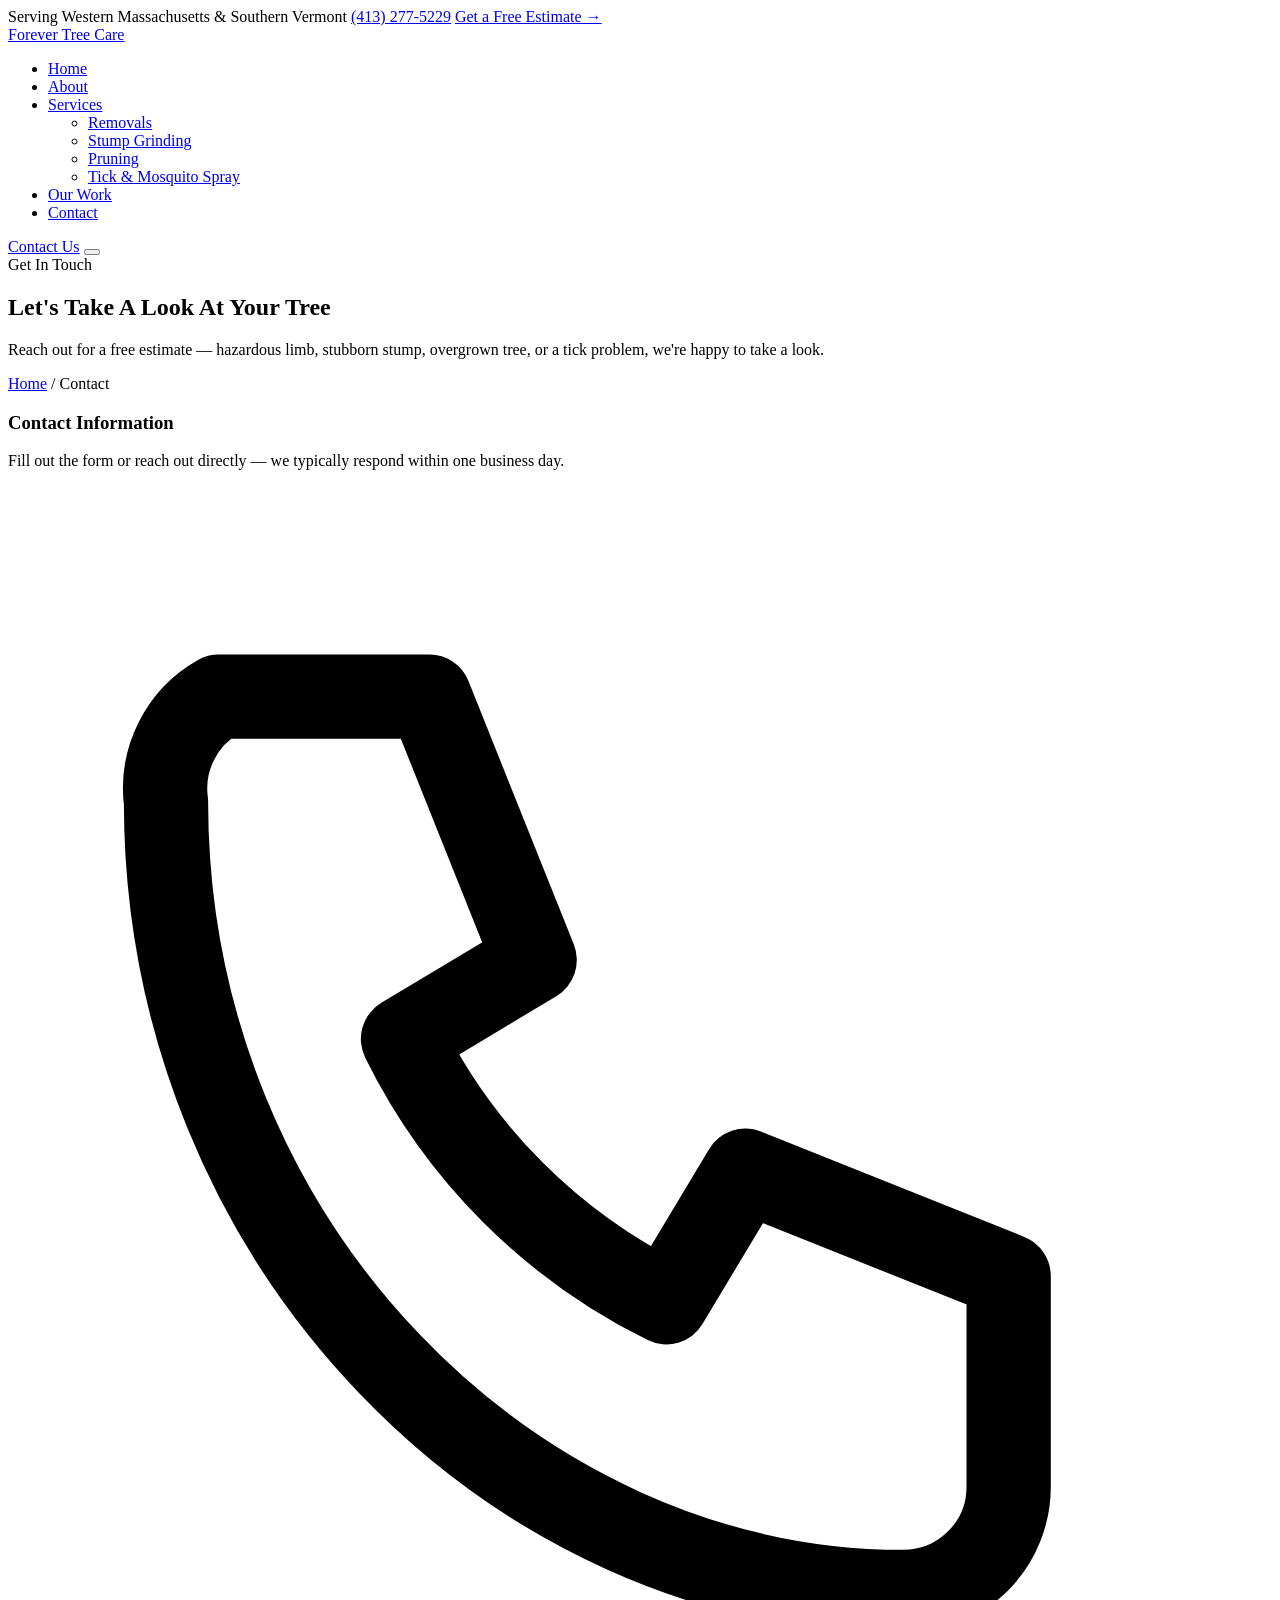
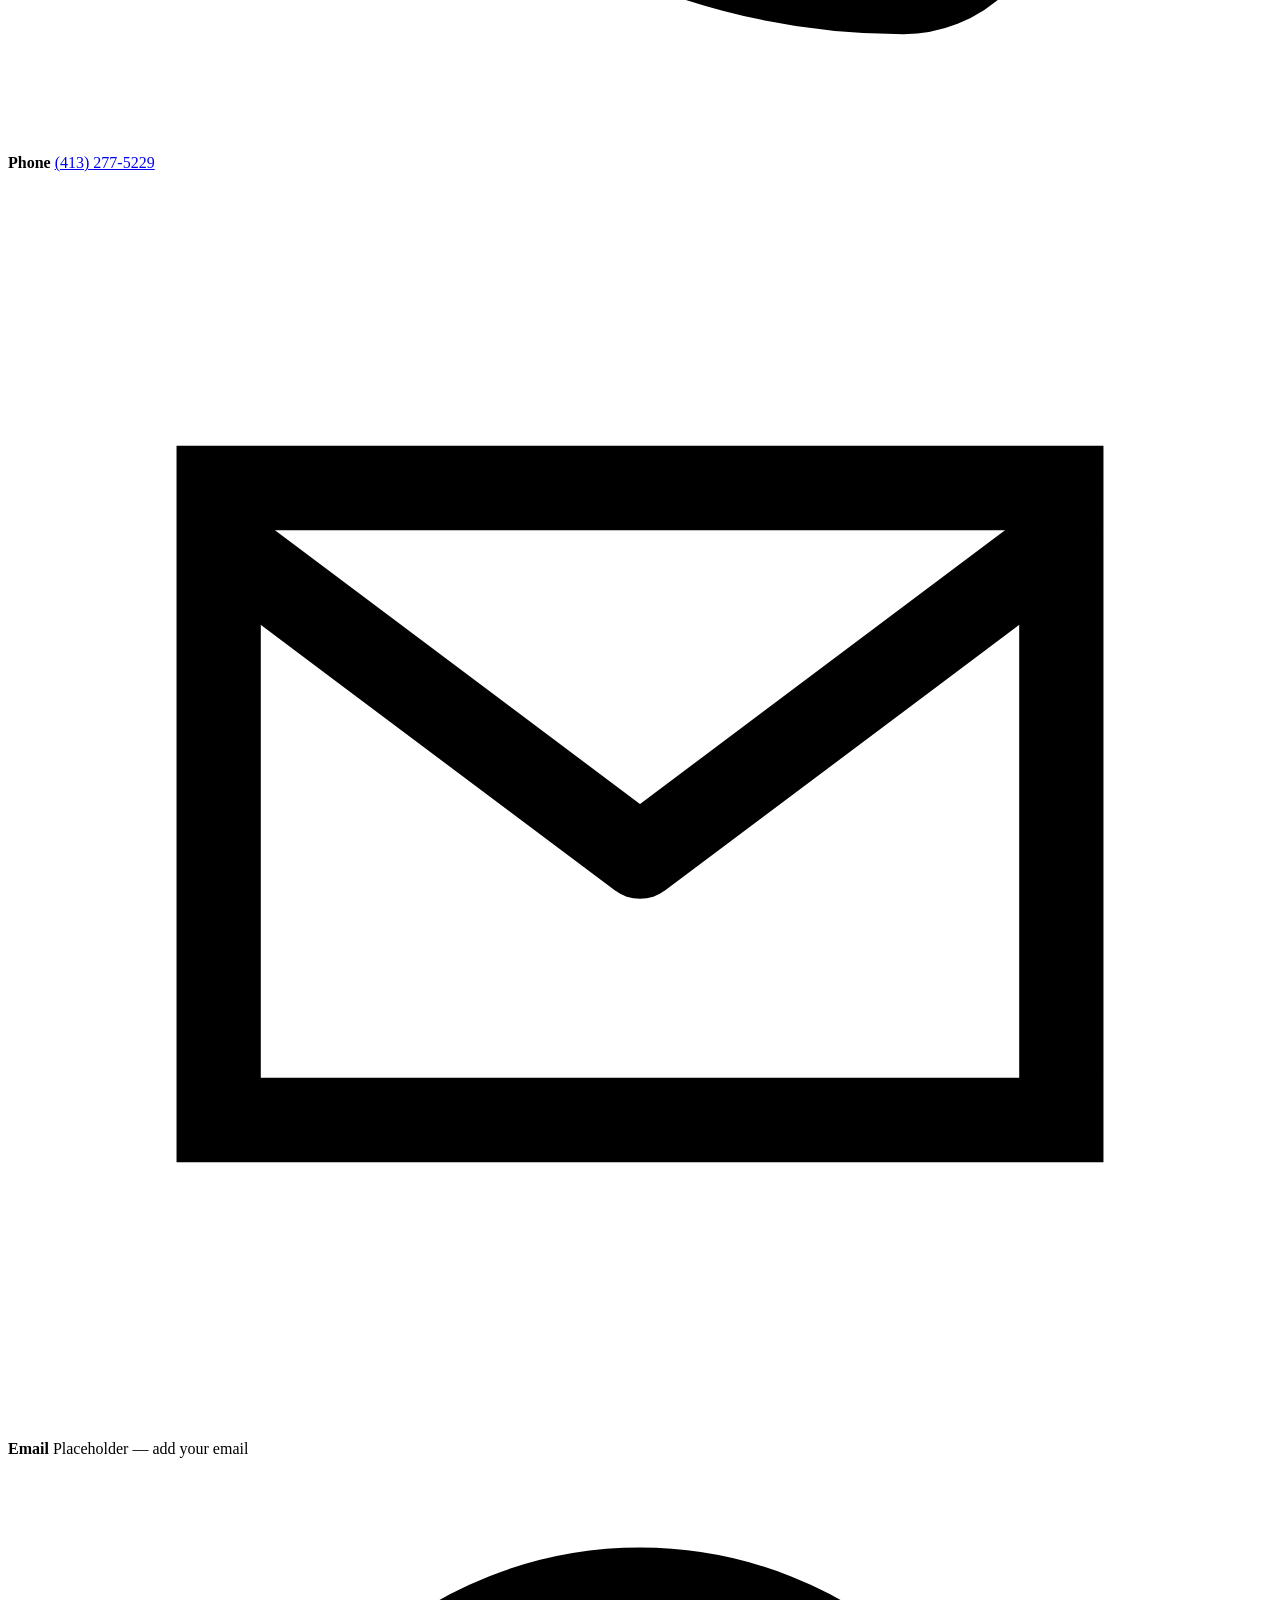
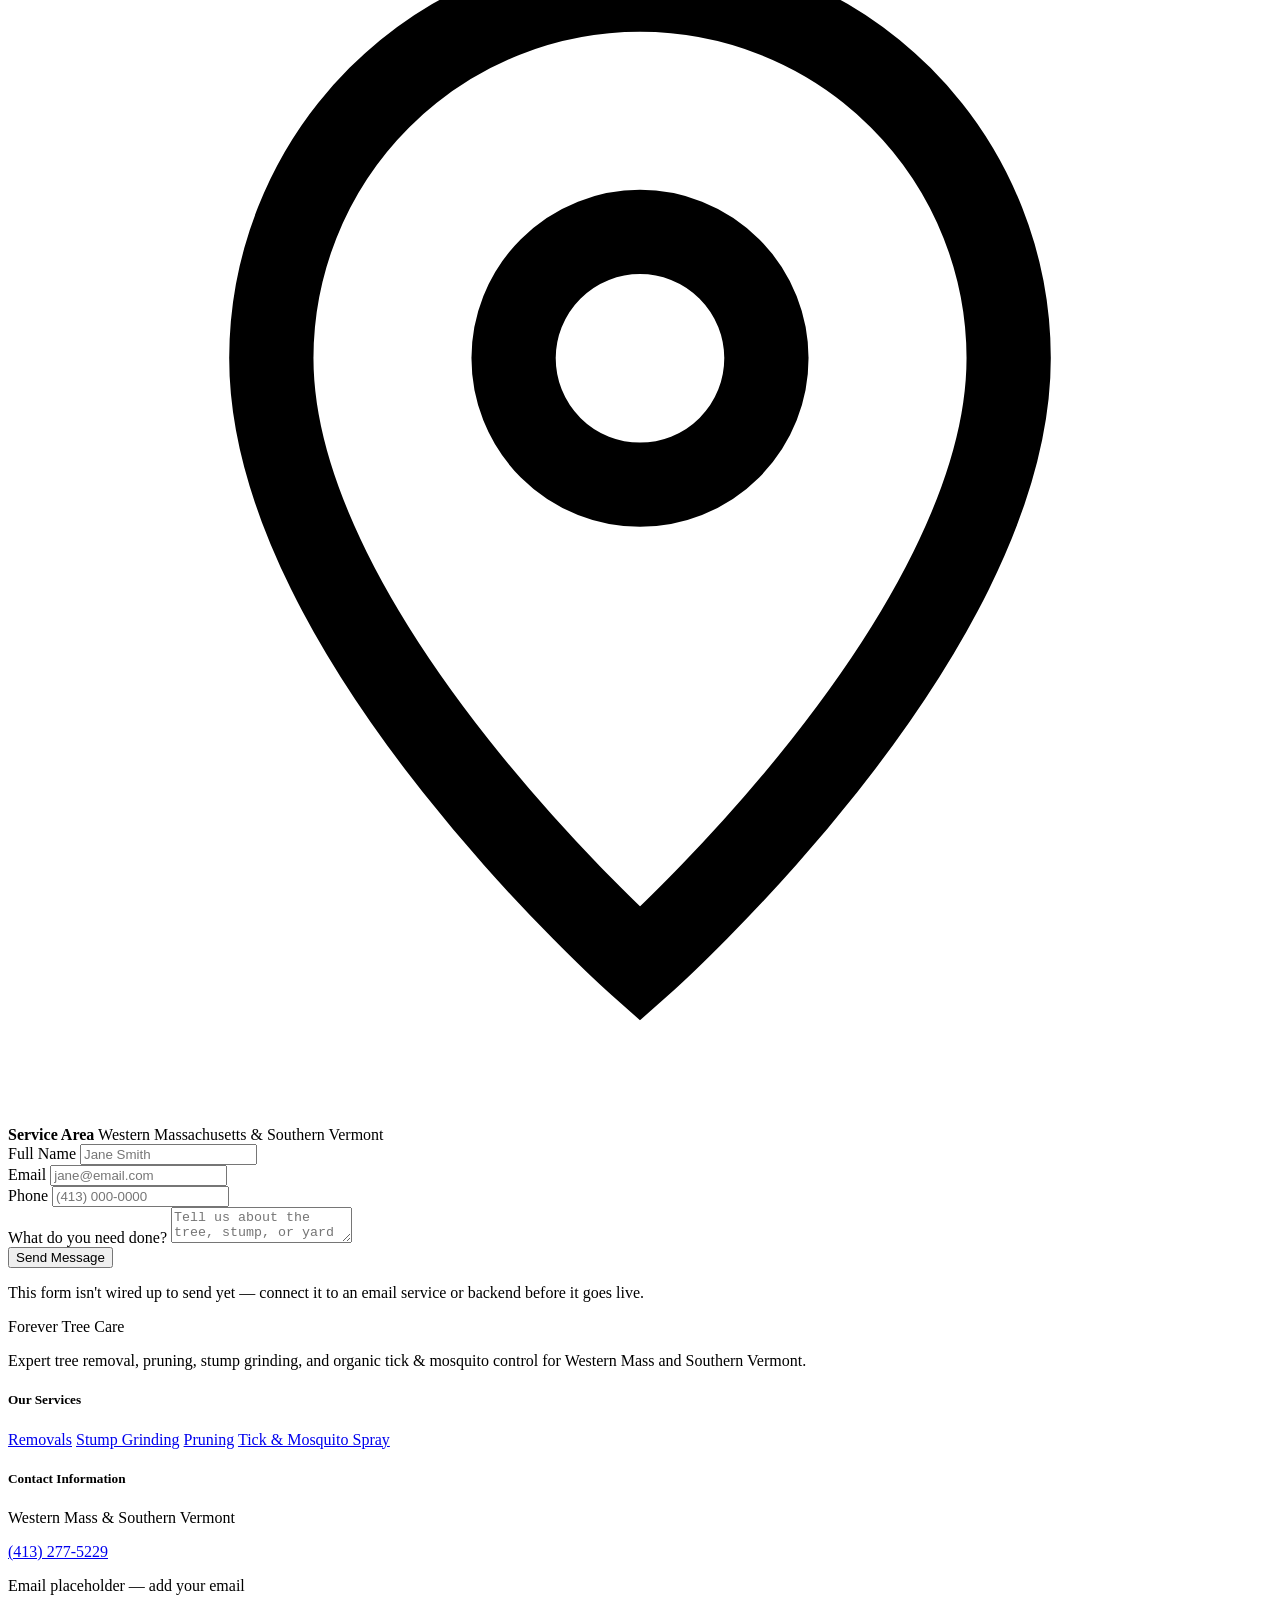
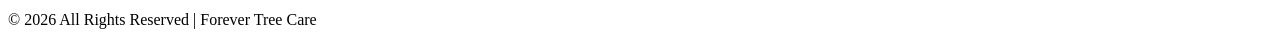
==== contact.html @ 4d3b4d82 "Add files via upload" ====
<!DOCTYPE html>
<html lang="en">
<head>
<meta charset="UTF-8">
<meta name="viewport" content="width=device-width, initial-scale=1, maximum-scale=5">
<title>Contact Us | Forever Tree Care</title>
<meta name="description" content="Get in touch with Forever Tree Care for a free estimate in Western Massachusetts and Southern Vermont.">
<link href="https://fonts.googleapis.com/css2?family=Poppins:wght@400;500;600;700&family=Open+Sans:wght@400;600&display=swap" rel="stylesheet">
<link rel="stylesheet" href="styles.css">
</head>
<body>

<div class="topbar">
  <div class="wrap">
    <span>Serving Western Massachusetts &amp; Southern Vermont</span>
    <span><a href="tel:4132775229">(413) 277-5229</a></span>
    <span><a href="contact.html">Get a Free Estimate &rarr;</a></span>
  </div>
</div>

<header>
  <div class="nav wrap">
    <a href="index.html" class="logo">Forever Tree Care</a>
    <ul class="nav-links" id="navLinks">
      <li><a href="index.html">Home</a></li>
      <li><a href="about.html">About</a></li>
      <li>
        <a href="services.html">Services</a>
        <ul class="dropdown">
          <li><a href="removals.html">Removals</a></li>
          <li><a href="stump-grinding.html">Stump Grinding</a></li>
          <li><a href="pruning.html">Pruning</a></li>
          <li><a href="tick-mosquito.html">Tick &amp; Mosquito Spray</a></li>
        </ul>
      </li>
      <li><a href="gallery.html">Our Work</a></li>
      <li><a href="contact.html" class="active">Contact</a></li>
    </ul>
    <a href="contact.html" class="btn nav-cta">Contact Us</a>
    <button class="menu-toggle" id="menuToggle" aria-label="Toggle menu">
      <span></span><span></span><span></span>
    </button>
  </div>
</header>

<section class="page-header">
  <div class="tagline">Get In Touch</div>
  <h1>Let's Take A Look At Your Tree</h1>
  <p>Reach out for a free estimate — hazardous limb, stubborn stump, overgrown tree, or a tick problem, we're happy to take a look.</p>
  <div class="breadcrumb"><a href="index.html">Home</a> / Contact</div>
</section>

<section class="contact">
  <div class="wrap contact-grid">
    <div class="contact-info">
      <h3>Contact Information</h3>
      <p>Fill out the form or reach out directly — we typically respond within one business day.</p>

      <div class="contact-detail">
        <div class="dot">
          <svg viewBox="0 0 24 24" fill="none"><path d="M4 4h4l2 5-2.5 1.5a11 11 0 0 0 5 5L14 13l5 2v4a2 2 0 0 1-2 2C9.6 21 3 14.4 3 6a2 2 0 0 1 1-2Z" stroke="currentColor" stroke-width="1.6" stroke-linejoin="round"/></svg>
        </div>
        <div>
          <strong>Phone</strong>
          <span><a href="tel:4132775229">(413) 277-5229</a></span>
        </div>
      </div>

      <div class="contact-detail">
        <div class="dot">
          <svg viewBox="0 0 24 24" fill="none"><path d="M4 6h16v12H4V6Z" stroke="currentColor" stroke-width="1.6"/><path d="M4 7l8 6 8-6" stroke="currentColor" stroke-width="1.6" stroke-linejoin="round"/></svg>
        </div>
        <div>
          <strong>Email</strong>
          <span class="placeholder-note">Placeholder — add your email</span>
        </div>
      </div>

      <div class="contact-detail">
        <div class="dot">
          <svg viewBox="0 0 24 24" fill="none"><path d="M12 21s7-6.2 7-11.5A7 7 0 0 0 5 9.5C5 14.8 12 21 12 21Z" stroke="currentColor" stroke-width="1.6"/><circle cx="12" cy="9.5" r="2.4" stroke="currentColor" stroke-width="1.6"/></svg>
        </div>
        <div>
          <strong>Service Area</strong>
          <span>Western Massachusetts &amp; Southern Vermont</span>
        </div>
      </div>
    </div>

    <form class="contact-form">
      <div class="field">
        <label for="name">Full Name</label>
        <input type="text" id="name" name="name" placeholder="Jane Smith">
      </div>
      <div class="field">
        <label for="email">Email</label>
        <input type="email" id="email" name="email" placeholder="jane@email.com">
      </div>
      <div class="field">
        <label for="phone">Phone</label>
        <input type="tel" id="phone" name="phone" placeholder="(413) 000-0000">
      </div>
      <div class="field">
        <label for="message">What do you need done?</label>
        <textarea id="message" name="message" placeholder="Tell us about the tree, stump, or yard you'd like us to take a look at."></textarea>
      </div>
      <button type="submit" class="btn">Send Message</button>
      <p class="form-note">This form isn't wired up to send yet — connect it to an email service or backend before it goes live.</p>
    </form>
  </div>
</section>

<footer>
  <div class="wrap">
    <div class="footer-grid">
      <div>
        <div class="footer-logo">Forever Tree Care</div>
        <p>Expert tree removal, pruning, stump grinding, and organic tick &amp; mosquito control for Western Mass and Southern Vermont.</p>
      </div>
      <div>
        <h5>Our Services</h5>
        <a href="removals.html">Removals</a>
        <a href="stump-grinding.html">Stump Grinding</a>
        <a href="pruning.html">Pruning</a>
        <a href="tick-mosquito.html">Tick &amp; Mosquito Spray</a>
      </div>
      <div>
        <h5>Contact Information</h5>
        <p>Western Mass &amp; Southern Vermont</p>
        <a href="tel:4132775229">(413) 277-5229</a>
        <p class="placeholder-note">Email placeholder — add your email</p>
      </div>
    </div>
    <div class="footer-bottom">
      &copy; 2026 All Rights Reserved | Forever Tree Care
    </div>
  </div>
</footer>

<script src="script.js"></script>
</body>
</html>
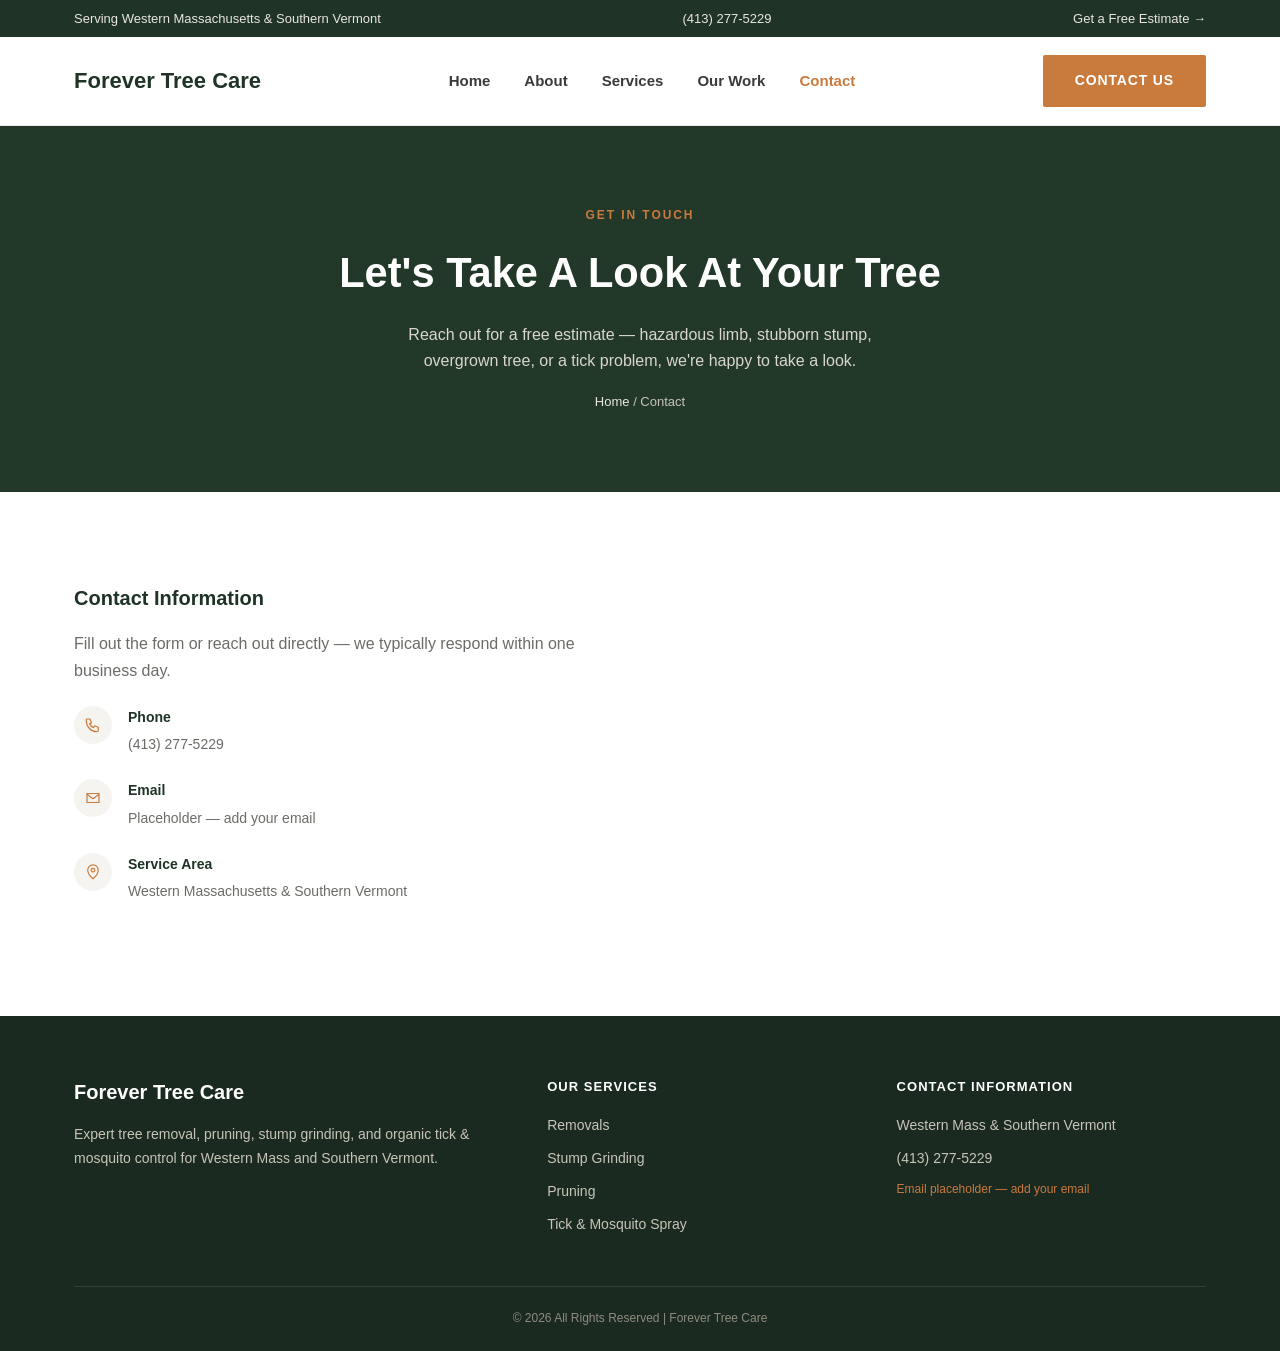
==== commit a38c84dc: "Comment out contact form in contact.html Commented out the contact form in contact.html." ====
--- a/contact.html
+++ b/contact.html
@@ -87,7 +87,7 @@
       </div>
     </div>
 
-    <form class="contact-form">
+    <!-- <form class="contact-form">
       <div class="field">
         <label for="name">Full Name</label>
         <input type="text" id="name" name="name" placeholder="Jane Smith">
@@ -107,7 +107,7 @@
       <button type="submit" class="btn">Send Message</button>
       <p class="form-note">This form isn't wired up to send yet — connect it to an email service or backend before it goes live.</p>
     </form>
-  </div>
+  </div> -->
 </section>
 
 <footer>
--- a/styles.css
+++ b/styles.css
@@ -0,0 +1,234 @@
+:root{
+  --forest:#2E4A34;
+  --forest-dark:#1F3326;
+  --amber:#C97A3D;
+  --bg:#FFFFFF;
+  --bg-alt:#F5F4F0;
+  --text:#3A3A38;
+  --text-light:#6B6B67;
+}
+*{box-sizing:border-box; margin:0; padding:0;}
+html{scroll-behavior:smooth;}
+body{font-family:'Open Sans', sans-serif; color:var(--text); background:var(--bg); line-height:1.65;}
+h1,h2,h3,h4{font-family:'Poppins', sans-serif; font-weight:600; color:var(--forest-dark);}
+a{text-decoration:none; color:inherit;}
+img{max-width:100%; display:block;}
+.wrap{max-width:1180px; margin:0 auto; padding:0 24px;}
+ul{list-style:none;}
+
+.btn{
+  display:inline-block;
+  padding:14px 32px;
+  background:var(--amber);
+  color:#fff;
+  font-weight:600;
+  font-size:14px;
+  letter-spacing:0.06em;
+  text-transform:uppercase;
+  border-radius:2px;
+  transition:background .2s ease;
+  border:none;
+  cursor:pointer;
+}
+.btn:hover{background:var(--forest);}
+.btn-outline{
+  background:transparent;
+  border:2px solid #fff;
+  color:#fff;
+}
+.btn-outline:hover{background:#fff; color:var(--forest-dark);}
+
+/* TOP BAR */
+.topbar{background:var(--forest-dark); color:#e9e6de; font-size:13px;}
+.topbar .wrap{
+  display:flex; justify-content:space-between; align-items:center;
+  padding:8px 24px; flex-wrap:wrap; gap:6px;
+}
+.topbar a{color:#e9e6de;}
+.topbar a:hover{color:var(--amber);}
+
+/* HEADER / NAV */
+header{background:#fff; border-bottom:1px solid #eee; position:sticky; top:0; z-index:50;}
+.nav{display:flex; align-items:center; justify-content:space-between; padding:18px 24px;}
+.logo{font-family:'Poppins', sans-serif; font-weight:700; font-size:22px; color:var(--forest-dark);}
+.nav-links{display:flex; align-items:center; gap:34px; font-size:15px; font-weight:600;}
+.nav-links > li{position:relative;}
+.nav-links > li > a{padding:8px 0; color:var(--text);}
+.nav-links > li > a:hover, .nav-links > li > a.active{color:var(--amber);}
+.dropdown{
+  position:absolute; top:100%; left:0;
+  background:#fff; min-width:210px;
+  box-shadow:0 10px 24px rgba(0,0,0,0.08);
+  border-radius:2px; padding:8px 0;
+  opacity:0; visibility:hidden; transform:translateY(6px);
+  transition:.2s ease;
+}
+.nav-links > li:hover .dropdown{opacity:1; visibility:visible; transform:translateY(0);}
+.dropdown li a{display:block; padding:10px 20px; font-weight:500; font-size:14px; color:var(--text);}
+.dropdown li a:hover, .dropdown li a.active{background:var(--bg-alt); color:var(--amber);}
+.menu-toggle{display:none; background:none; border:none; cursor:pointer;}
+.menu-toggle span{display:block; width:24px; height:2px; background:var(--forest-dark); margin:5px 0;}
+@media (max-width:900px){
+  .nav-links{
+    position:fixed; top:0; right:0; bottom:0;
+    background:#fff; flex-direction:column; align-items:flex-start;
+    width:260px; padding:80px 28px 28px; gap:0;
+    transform:translateX(100%); transition:.3s ease;
+    box-shadow:-8px 0 30px rgba(0,0,0,0.08);
+    overflow-y:auto;
+  }
+  .nav-links.open{transform:translateX(0);}
+  .nav-links > li{width:100%; border-bottom:1px solid #eee;}
+  .nav-links > li > a{display:block; padding:14px 0;}
+  .dropdown{position:static; opacity:1; visibility:visible; transform:none; box-shadow:none; display:none; padding-left:12px;}
+  .nav-links > li.open .dropdown{display:block;}
+  .menu-toggle{display:block;}
+  .nav-cta{display:none;}
+}
+
+/* HERO (home) */
+.hero{
+  position:relative;
+  background:linear-gradient(rgba(31,51,38,0.72), rgba(31,51,38,0.72)), var(--forest);
+  background-size:cover; background-position:center;
+  color:#fff; text-align:center; padding:130px 24px 150px;
+}
+.hero .tagline{text-transform:uppercase; letter-spacing:0.18em; font-size:13px; font-weight:600; color:var(--amber); margin-bottom:18px;}
+.hero h1{color:#fff; font-size:clamp(2.2rem,5vw,3.2rem); max-width:16ch; margin:0 auto 30px;}
+
+/* PAGE HEADER (interior pages) */
+.page-header{
+  background:linear-gradient(rgba(31,51,38,0.78), rgba(31,51,38,0.78)), var(--forest);
+  color:#fff; text-align:center; padding:80px 24px;
+}
+.page-header .tagline{text-transform:uppercase; letter-spacing:0.16em; font-size:12px; font-weight:600; color:var(--amber); margin-bottom:14px;}
+.page-header h1{color:#fff; font-size:clamp(1.9rem,4vw,2.6rem); margin-bottom:14px;}
+.page-header p{color:#d9d6cd; max-width:56ch; margin:0 auto;}
+.breadcrumb{font-size:13px; color:#c8c4b8; margin-top:16px;}
+.breadcrumb a{color:#e9e6de;}
+.breadcrumb a:hover{color:var(--amber);}
+
+/* SECTION HEADS */
+.section-tag{text-transform:uppercase; letter-spacing:0.14em; font-size:13px; font-weight:700; color:var(--amber); margin-bottom:10px; text-align:center;}
+.section-title{text-align:center; font-size:clamp(1.7rem,3.4vw,2.3rem); max-width:36ch; margin:0 auto 18px;}
+.section-copy{text-align:center; max-width:64ch; margin:0 auto; color:var(--text-light);}
+
+/* STORY */
+.story{padding:90px 0; background:#fff;}
+.story p{margin-top:24px; max-width:760px; margin-left:auto; margin-right:auto; color:var(--text-light); text-align:center;}
+.story .btn-row{text-align:center; margin-top:34px;}
+
+/* WHY / STRIP */
+.strip{padding:70px 0; background:var(--bg-alt);}
+.strip-grid{display:grid; grid-template-columns:repeat(3,1fr); gap:30px; margin-top:44px;}
+@media (max-width:760px){ .strip-grid{grid-template-columns:1fr;} }
+.strip-item{background:#fff; padding:32px 28px; border-radius:4px; box-shadow:0 6px 20px rgba(0,0,0,0.04); text-align:center;}
+.strip-item .ring-mark{
+  width:40px; height:40px; margin:0 auto 18px; border:2px solid var(--amber); border-radius:50%;
+  display:flex; align-items:center; justify-content:center;
+}
+.strip-item .ring-mark::after{content:""; width:12px; height:12px; border-radius:50%; background:var(--amber);}
+.strip-item h4{font-size:17px; margin-bottom:10px;}
+.strip-item p{font-size:14px; color:var(--text-light);}
+
+/* SERVICES GRID */
+.services{padding:90px 0; background:var(--bg-alt);}
+.services.on-white{background:#fff;}
+.services-grid{display:grid; grid-template-columns:repeat(4,1fr); gap:26px; margin-top:50px;}
+@media (max-width:980px){ .services-grid{grid-template-columns:repeat(2,1fr);} }
+@media (max-width:600px){ .services-grid{grid-template-columns:1fr;} }
+.service-card{
+  background:#fff; border-radius:4px; overflow:hidden;
+  box-shadow:0 6px 20px rgba(0,0,0,0.05); text-align:center;
+  transition:transform .2s ease, box-shadow .2s ease;
+}
+.service-card:hover{transform:translateY(-5px); box-shadow:0 14px 30px rgba(0,0,0,0.09);}
+.service-img{height:150px; background:var(--forest); display:flex; align-items:center; justify-content:center;}
+.service-img svg{width:52px; height:52px; color:#fff;}
+.service-card h3{font-size:18px; margin:22px 20px 10px;}
+.service-card p{font-size:14px; color:var(--text-light); margin:0 20px 20px; min-height:70px;}
+.service-card .learn-more{display:block; padding:14px; font-size:12px; font-weight:700; letter-spacing:0.08em; text-transform:uppercase; color:var(--forest-dark); border-top:1px solid #eee;}
+.service-card .learn-more:hover{color:var(--amber); background:var(--bg-alt);}
+
+/* SERVICE DETAIL PAGE */
+.service-detail{padding:90px 0; background:#fff;}
+.service-detail-grid{display:grid; grid-template-columns:1fr 320px; gap:60px;}
+@media (max-width:900px){ .service-detail-grid{grid-template-columns:1fr;} }
+.service-detail-main .icon-badge{
+  width:64px; height:64px; border-radius:50%; background:var(--forest); display:flex; align-items:center; justify-content:center; margin-bottom:26px;
+}
+.service-detail-main .icon-badge svg{width:32px; height:32px; color:#fff;}
+.service-detail-main h1{font-size:clamp(1.8rem,3.6vw,2.4rem); margin-bottom:18px;}
+.service-detail-main p{color:var(--text-light); margin-bottom:18px;}
+.sidebar{background:var(--bg-alt); border-radius:6px; padding:30px; align-self:start;}
+.sidebar h5{font-size:13px; text-transform:uppercase; letter-spacing:0.08em; margin-bottom:18px; color:var(--forest-dark);}
+.sidebar ul li{margin-bottom:4px;}
+.sidebar ul li a{
+  display:flex; justify-content:space-between; align-items:center;
+  padding:12px 4px; font-size:14px; font-weight:600; color:var(--text); border-bottom:1px solid #e6e3da;
+}
+.sidebar ul li a:hover, .sidebar ul li a.active{color:var(--amber);}
+.sidebar .btn{width:100%; text-align:center; margin-top:18px;}
+
+/* LYME BLOCK */
+.lyme{padding:90px 0; background:#fff;}
+.lyme.on-alt{background:var(--bg-alt);}
+.lyme-inner{
+  display:grid; grid-template-columns:1fr 1fr; gap:50px; align-items:center;
+  background:var(--forest-dark); color:#fff; border-radius:6px; padding:56px; margin-top:50px;
+}
+@media (max-width:860px){ .lyme-inner{grid-template-columns:1fr;} }
+.lyme-inner h3{color:#fff; font-size:26px; margin-bottom:16px;}
+.lyme-inner p{color:#d9d6cd; margin-bottom:16px;}
+.lyme-stat{font-family:'Poppins',sans-serif; font-size:56px; font-weight:700; color:var(--amber);}
+.lyme-stat span{display:block; font-size:13px; font-weight:600; letter-spacing:0.06em; text-transform:uppercase; color:#c8c4b8; margin-top:8px;}
+.symptom-list{margin-top:18px; display:flex; flex-wrap:wrap; gap:8px;}
+.symptom-list span{font-size:12px; padding:6px 12px; border:1px solid rgba(255,255,255,0.25); border-radius:20px; color:#e9e6de;}
+
+/* GALLERY */
+.gallery{padding:90px 0; background:var(--bg-alt); text-align:center;}
+.gallery.on-white{background:#fff;}
+.gallery-grid{display:grid; grid-template-columns:repeat(3,1fr); gap:18px; margin-top:50px;}
+@media (max-width:760px){ .gallery-grid{grid-template-columns:1fr 1fr;} }
+@media (max-width:520px){ .gallery-grid{grid-template-columns:1fr;} }
+.gallery-item{
+  aspect-ratio:4/3; background:var(--forest); border-radius:4px;
+  display:flex; align-items:center; justify-content:center; color:rgba(255,255,255,0.55); font-size:13px;
+}
+
+/* CTA BANNER */
+.cta-banner{background:var(--forest-dark); color:#fff; text-align:center; padding:70px 24px;}
+.cta-banner h2{color:#fff; font-size:clamp(1.6rem,3.4vw,2.2rem); margin-bottom:14px;}
+.cta-banner p{color:#d9d6cd; margin-bottom:28px;}
+
+/* CONTACT PAGE */
+.contact{padding:90px 0; background:#fff;}
+.contact-grid{display:grid; grid-template-columns:1fr 1fr; gap:60px;}
+@media (max-width:860px){ .contact-grid{grid-template-columns:1fr;} }
+.contact-info h3{font-size:20px; margin-bottom:16px;}
+.contact-info p{color:var(--text-light); margin-bottom:22px;}
+.contact-detail{display:flex; gap:16px; margin-bottom:22px; align-items:flex-start;}
+.contact-detail .dot{width:38px; height:38px; border-radius:50%; background:var(--bg-alt); display:flex; align-items:center; justify-content:center; flex-shrink:0;}
+.contact-detail .dot svg{width:18px; height:18px; color:var(--amber);}
+.contact-detail strong{display:block; font-size:14px; color:var(--forest-dark); margin-bottom:2px;}
+.contact-detail span{font-size:14px; color:var(--text-light);}
+.contact-form{background:var(--bg-alt); border-radius:6px; padding:36px;}
+.contact-form .field{margin-bottom:18px;}
+.contact-form label{display:block; font-size:13px; font-weight:600; margin-bottom:6px; color:var(--forest-dark);}
+.contact-form input, .contact-form textarea{
+  width:100%; padding:12px 14px; border:1px solid #ddd; border-radius:3px; font-family:inherit; font-size:14px; background:#fff;
+}
+.contact-form input:focus, .contact-form textarea:focus{outline:2px solid var(--amber); border-color:var(--amber);}
+.contact-form textarea{min-height:120px; resize:vertical;}
+.form-note{font-size:12px; color:var(--amber); margin-top:12px;}
+
+/* FOOTER */
+footer{background:#1B2A20; color:#c8c4b8; padding-top:60px;}
+.footer-grid{display:grid; grid-template-columns:1.4fr 1fr 1fr; gap:40px; padding-bottom:40px; border-bottom:1px solid rgba(255,255,255,0.1);}
+@media (max-width:760px){ .footer-grid{grid-template-columns:1fr; gap:30px;} }
+.footer-logo{font-family:'Poppins',sans-serif; color:#fff; font-size:20px; font-weight:700; margin-bottom:14px;}
+footer h5{color:#fff; font-size:13px; text-transform:uppercase; letter-spacing:0.08em; margin-bottom:16px;}
+footer a, footer p{display:block; font-size:14px; margin-bottom:10px; color:#c8c4b8;}
+footer a:hover{color:var(--amber);}
+.footer-bottom{padding:22px 24px; text-align:center; font-size:12px; color:#8f8b80;}
+.placeholder-note{color:var(--amber); font-size:12px;}
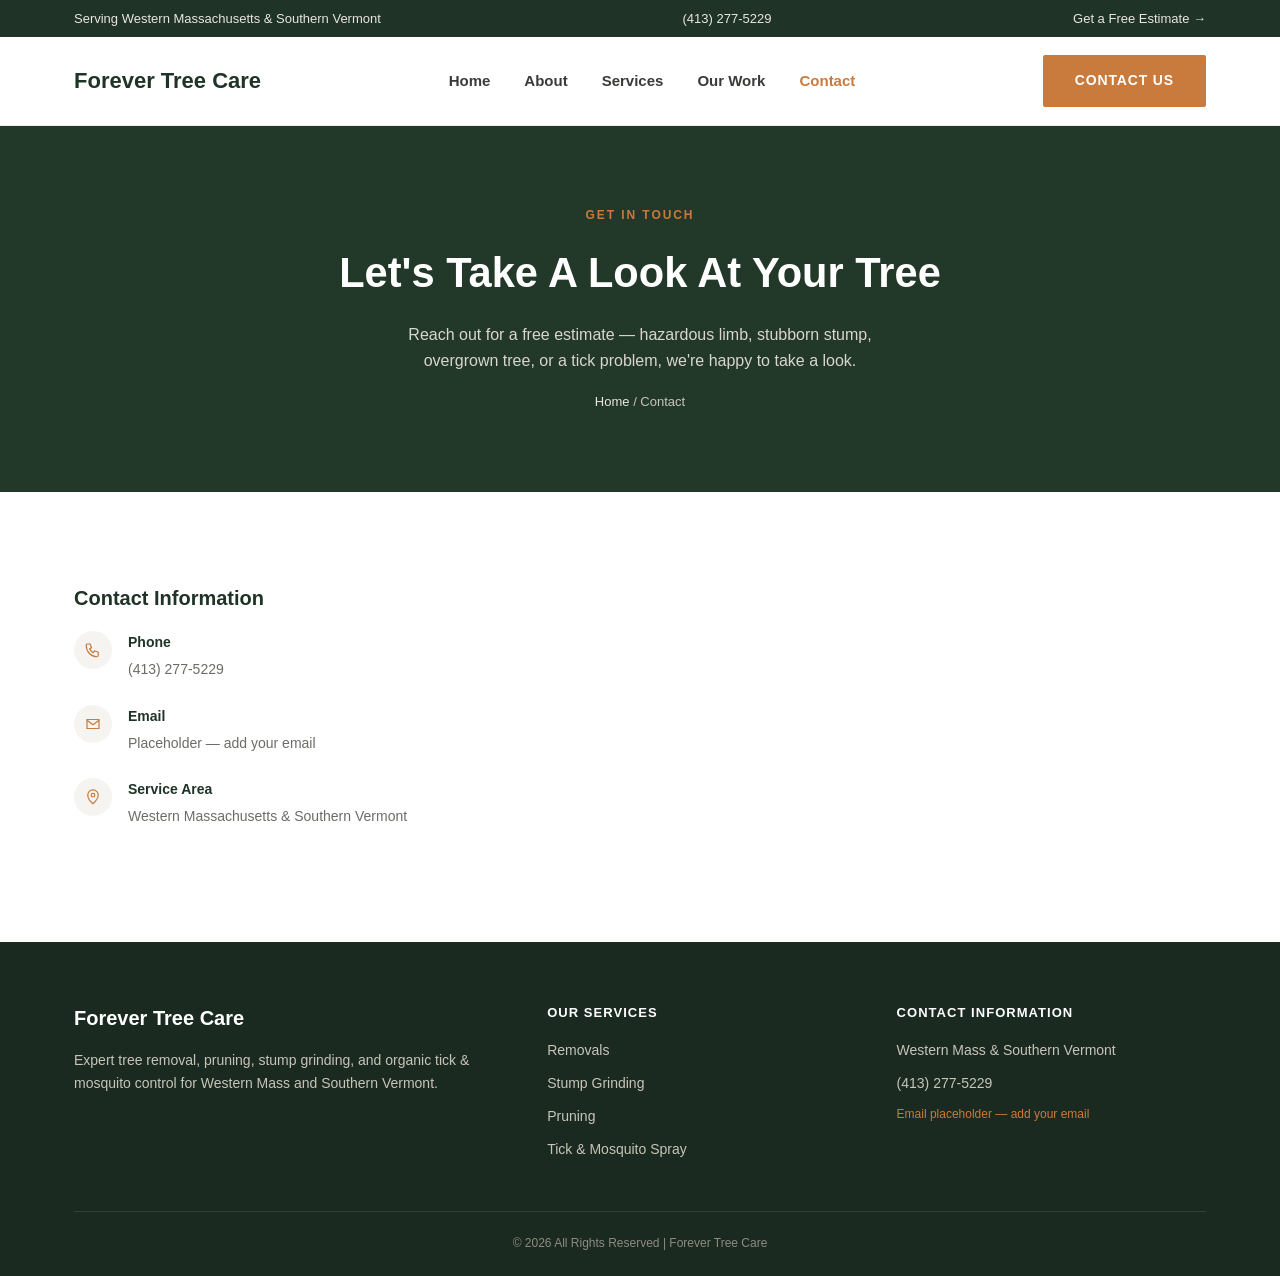
==== commit 986b86b0: "Update contact.html" ====
--- a/contact.html
+++ b/contact.html
@@ -54,7 +54,7 @@
   <div class="wrap contact-grid">
     <div class="contact-info">
       <h3>Contact Information</h3>
-      <p>Fill out the form or reach out directly — we typically respond within one business day.</p>
+      <!-- <p>Fill out the form or reach out directly — we typically respond within one business day.</p> -->
 
       <div class="contact-detail">
         <div class="dot">
